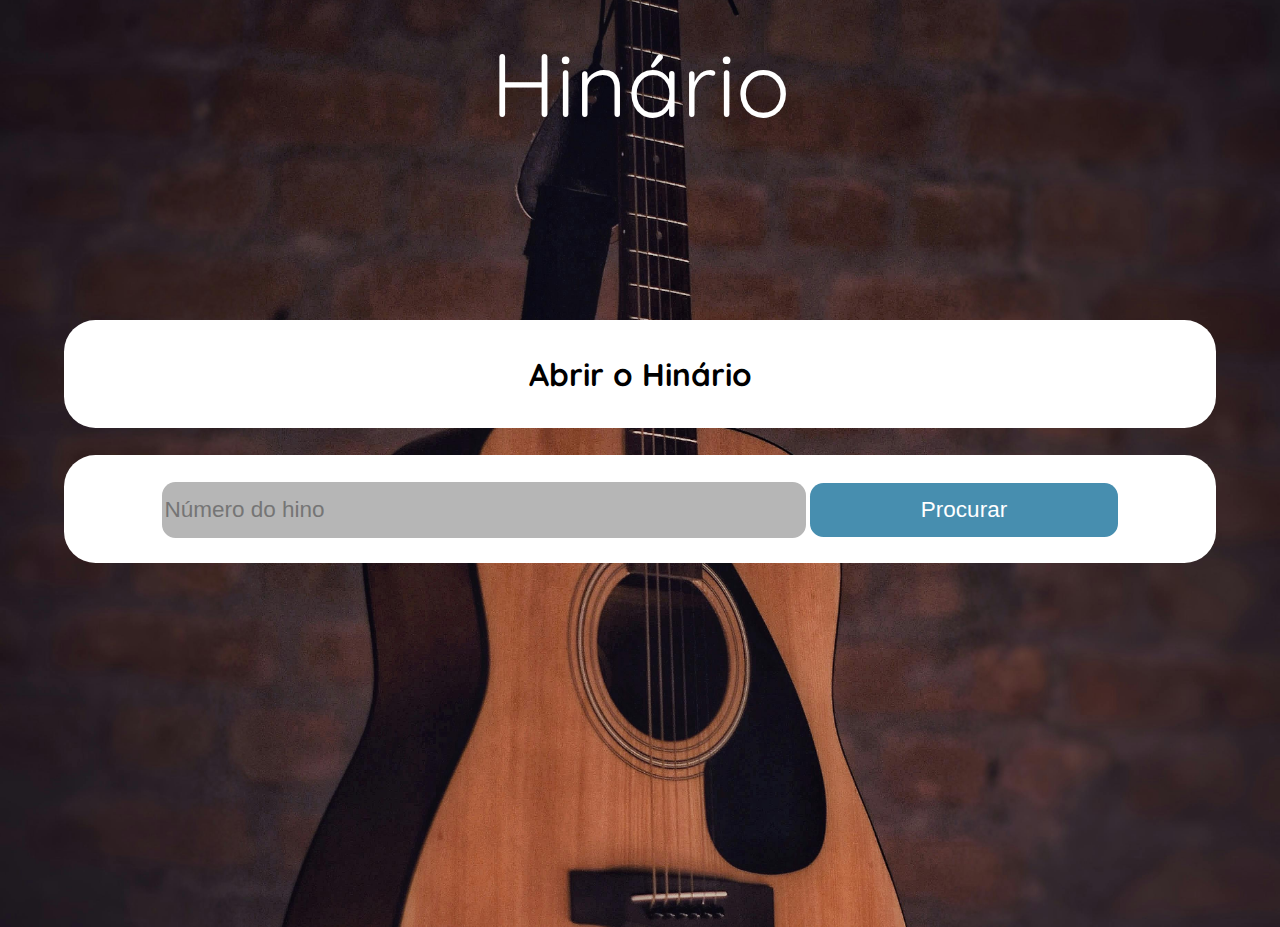
==== index.html @ 6b307f52 "hinario" ====
<!DOCTYPE html>
<html lang="pt-br">
<head>
    <meta charset="UTF-8">
    <meta name="viewport" content="width=device-width, initial-scale=1.0">
    <title>Hinário</title>
    <link rel="stylesheet" href="style.css">
    <link rel="preconnect" href="https://fonts.googleapis.com">
    <link rel="preconnect" href="https://fonts.gstatic.com" crossorigin>
    <link href="https://fonts.googleapis.com/css2?family=Quicksand:wght@300..700&display=swap" rel="stylesheet">
</head>
<body>
    <header id="header-1">Hinário</header>
    <section class="inicial">
        <div class="opcoes" id="opcao1">
            <button id="abrir-o-hinario">Abrir o Hinário</button>
        </div>
        <div class="opcoes" id="opcao2">
            <input id="inserir-numero" type="number" placeholder="Número do hino">
            <button id="procurar">Procurar</button>
        </div>
    </section>
    <script src="script.js"></script>
</body>
</html>
---- style.css ----
body{
    background-color: rgb(0, 0, 0);
    color: white;
    font-family: "Quicksand", system-ui;
    margin: 0;
    padding: 0;
    display: flexbox;
    align-items: center;
    text-align: center;
    justify-content: center;
    height: 100vh;
    background-image: url('img/violao.jpg');
    background-size: cover;
    background-position: center;
    background-repeat: no-repeat;
    background-attachment: fixed;
}

#header-1{
    font-size: 10vh;
    margin-bottom: 20vh;
    margin-top: 3vh;
}

#header-2{
    margin-top: 2vh;
    font-size: 6vh;
}

a{
    text-decoration: none;
}

.hino-div{
    width: 100%;
    margin-top: 5vh;
}

.hino{
    width: 90%;
    border-radius: 6vh;
}

.opcoes{
    background-color: white;
    height: 12vh;
    width: 90vw;
    margin-top: 3vh;
    margin-left: 5vw;
    border-radius: 3.5vh;
}

#abrir-o-hinario{
    font-family: "Quicksand", system-ui;
    font-size: 3.5vh;
    font-weight: 700;
    color: rgb(0, 0, 0);
    background-color: transparent;
    border-radius: 3.5vh;
    height: 12vh;
    width: 90vw;
    border: none;
}

#abrir-o-hinario:focus{
    background-color: rgb(134, 134, 134);
    color: white;
    border: solid 2px white;
}

#inserir-numero{
    margin-top: 3vh;
    height: 6vh;
    width: 50vw;
    border-radius: 1.5vh;
    background-color: rgb(182, 182, 182);
    border: none;
    font-size: 2.5vh;
    transition-duration: 0.2s;
}

#inserir-numero:focus{
    border-radius: 0;
    background-color: rgb(218, 218, 218);
    outline: none;
    transition-duration: 0.2s;
}

#procurar{
    height: 6vh;
    width: 24vw;
    border-radius: 1.5vh;
    font-size: 2.5vh;
    border: none;
    background-color: rgb(71, 142, 175);
    color: white;
}

#procurar:focus{
    color: rgb(71, 142, 175);
    background-color: white;
    border: solid 2px rgb(71, 142, 175);
}

html {
    height: 100%;
    scroll-behavior: smooth;
}
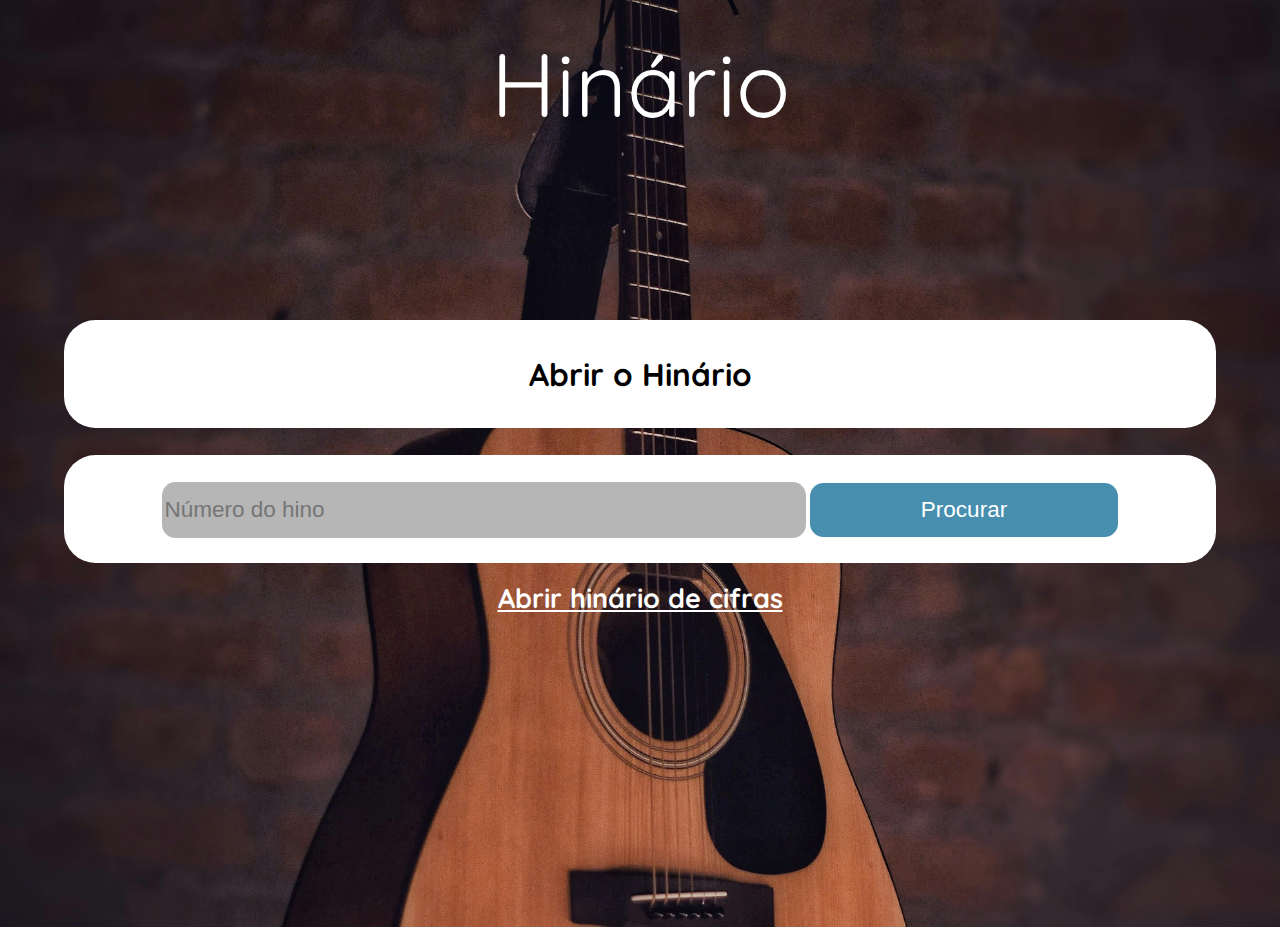
==== commit db7a4488: "Add files via upload" ====
--- a/index.html
+++ b/index.html
@@ -19,6 +19,9 @@
             <input id="inserir-numero" type="number" placeholder="Número do hino">
             <button id="procurar">Procurar</button>
         </div>
+        <div class="opcoes" id="opcao3">
+            <a href="cifrasweb.html" id="abrir-cifras">Abrir hinário de cifras</a>
+        </div>
     </section>
     <script src="script.js"></script>
 </body>
--- a/style.css
+++ b/style.css
@@ -41,6 +41,16 @@
     border-radius: 6vh;
 }
 
+.cifra-div{
+    width: 100%;
+    margin-top: 5vh;
+}
+
+.cifra{
+    width: 90%;
+    border-radius: 4vh;
+}
+
 .opcoes{
     background-color: white;
     height: 12vh;
@@ -48,6 +58,23 @@
     margin-top: 3vh;
     margin-left: 5vw;
     border-radius: 3.5vh;
+}
+
+#opcao3{
+    margin-top: 2vh;
+    background-color: transparent;
+}
+
+#abrir-cifras{
+    font-family: "Quicksand", system-ui;
+    font-size: 3vh;
+    font-weight: 700;
+    color: white;
+    text-decoration: underline;
+}
+
+#abrir-cifras:focus{
+    color: rgb(71, 142, 175);
 }
 
 #abrir-o-hinario{
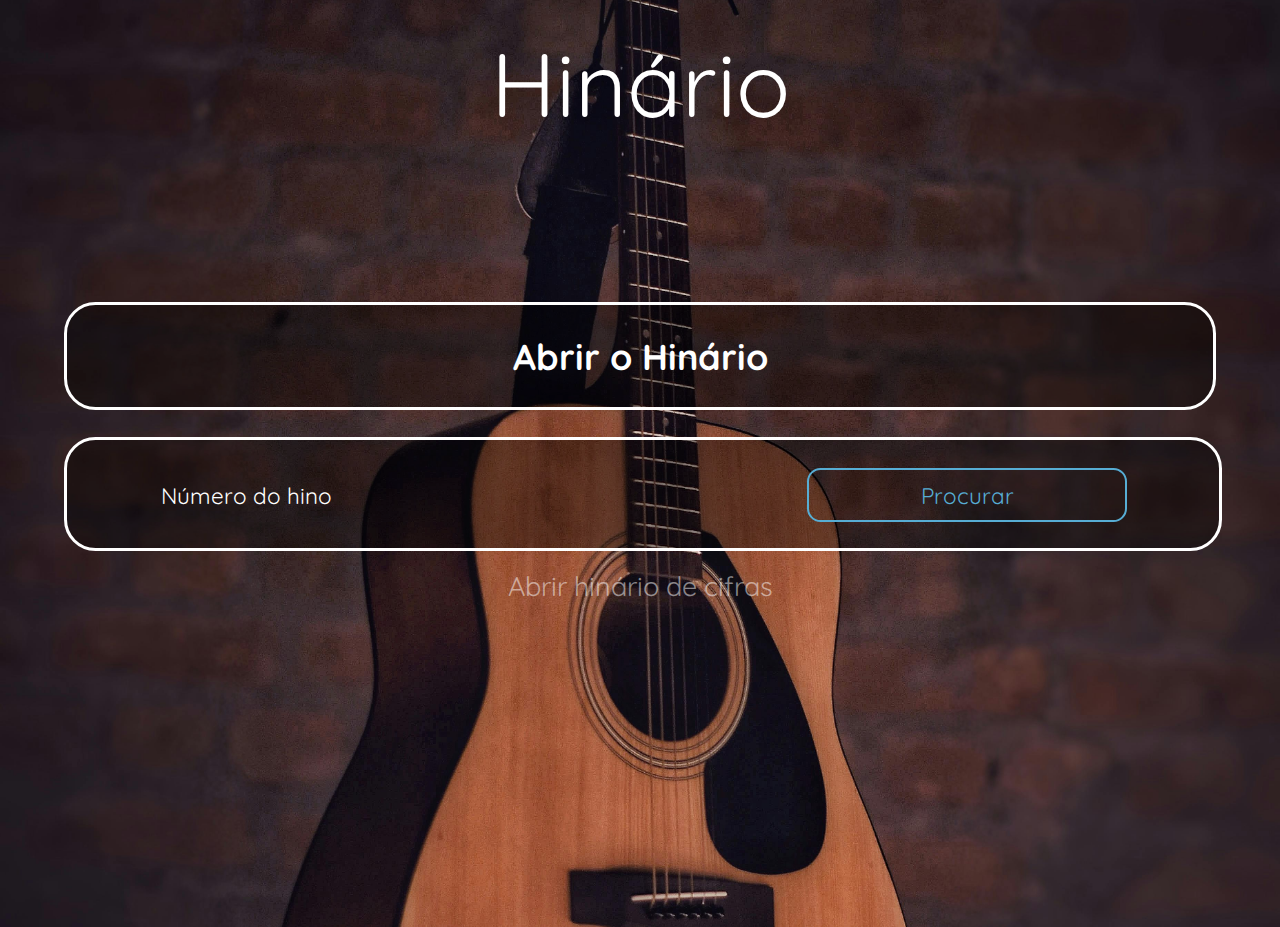
==== commit 7d46c2ab: "Add files via upload" ====
--- a/index.html
+++ b/index.html
@@ -25,4 +25,4 @@
     </section>
     <script src="script.js"></script>
 </body>
-</html>+</html>
--- a/style.css
+++ b/style.css
@@ -18,7 +18,7 @@
 
 #header-1{
     font-size: 10vh;
-    margin-bottom: 20vh;
+    margin-bottom: 18vh;
     margin-top: 3vh;
 }
 
@@ -29,6 +29,7 @@
 
 a{
     text-decoration: none;
+    -webkit-tap-highlight-color: transparent;
 }
 
 .hino-div{
@@ -52,7 +53,7 @@
 }
 
 .opcoes{
-    background-color: white;
+    background-color: transparent;
     height: 12vh;
     width: 90vw;
     margin-top: 3vh;
@@ -60,73 +61,89 @@
     border-radius: 3.5vh;
 }
 
+#opcao1{
+    background-color: rgba(0, 0, 0, 0.400);
+}
+
+#opcao2{
+    background-color: rgba(0, 0, 0, 0.400);
+    border: solid 3px white;
+}
+
 #opcao3{
     margin-top: 2vh;
-    background-color: transparent;
 }
 
 #abrir-cifras{
     font-family: "Quicksand", system-ui;
     font-size: 3vh;
-    font-weight: 700;
-    color: white;
-    text-decoration: underline;
+    font-weight: 400;
+    color: rgba(255, 255, 255, 0.5);
 }
 
 #abrir-cifras:focus{
-    color: rgb(71, 142, 175);
+    color: rgb(255, 255, 255);
 }
 
 #abrir-o-hinario{
     font-family: "Quicksand", system-ui;
-    font-size: 3.5vh;
+    font-size: 4vh;
     font-weight: 700;
-    color: rgb(0, 0, 0);
+    color: white;
     background-color: transparent;
+    border: 3px solid white;
     border-radius: 3.5vh;
     height: 12vh;
     width: 90vw;
+}
+
+#abrir-o-hinario:focus{ 
+    color: rgb(0, 0, 0);
     border: none;
 }
 
-#abrir-o-hinario:focus{
-    background-color: rgb(134, 134, 134);
-    color: white;
-    border: solid 2px white;
-}
-
 #inserir-numero{
+    font-family: "Quicksand", system-ui;
     margin-top: 3vh;
     height: 6vh;
     width: 50vw;
     border-radius: 1.5vh;
-    background-color: rgb(182, 182, 182);
+    background-color: transparent;
+    color: rgb(0, 0, 0);
     border: none;
     font-size: 2.5vh;
     transition-duration: 0.2s;
 }
 
 #inserir-numero:focus{
-    border-radius: 0;
     background-color: rgb(218, 218, 218);
     outline: none;
     transition-duration: 0.2s;
 }
 
-#procurar{
-    height: 6vh;
-    width: 24vw;
-    border-radius: 1.5vh;
-    font-size: 2.5vh;
-    border: none;
-    background-color: rgb(71, 142, 175);
+#inserir-numero::placeholder{
     color: white;
 }
 
+#inserir-numero:focus::placeholder{
+    color: rgb(0, 0, 0);
+    font-weight: 500;
+}
+
+#procurar{
+    font-family: "Quicksand", system-ui;
+    height: 6vh;
+    width: 25vw;
+    border-radius: 1.5vh;
+    font-size: 2.5vh;
+    border: solid 2px rgb(87, 173, 212);
+    background-color: transparent;
+    color: rgb(87, 173, 212);
+}
+
 #procurar:focus{
-    color: rgb(71, 142, 175);
-    background-color: white;
-    border: solid 2px rgb(71, 142, 175);
+    color: white;
+    background-color: rgb(87, 173, 212);
 }
 
 html {
